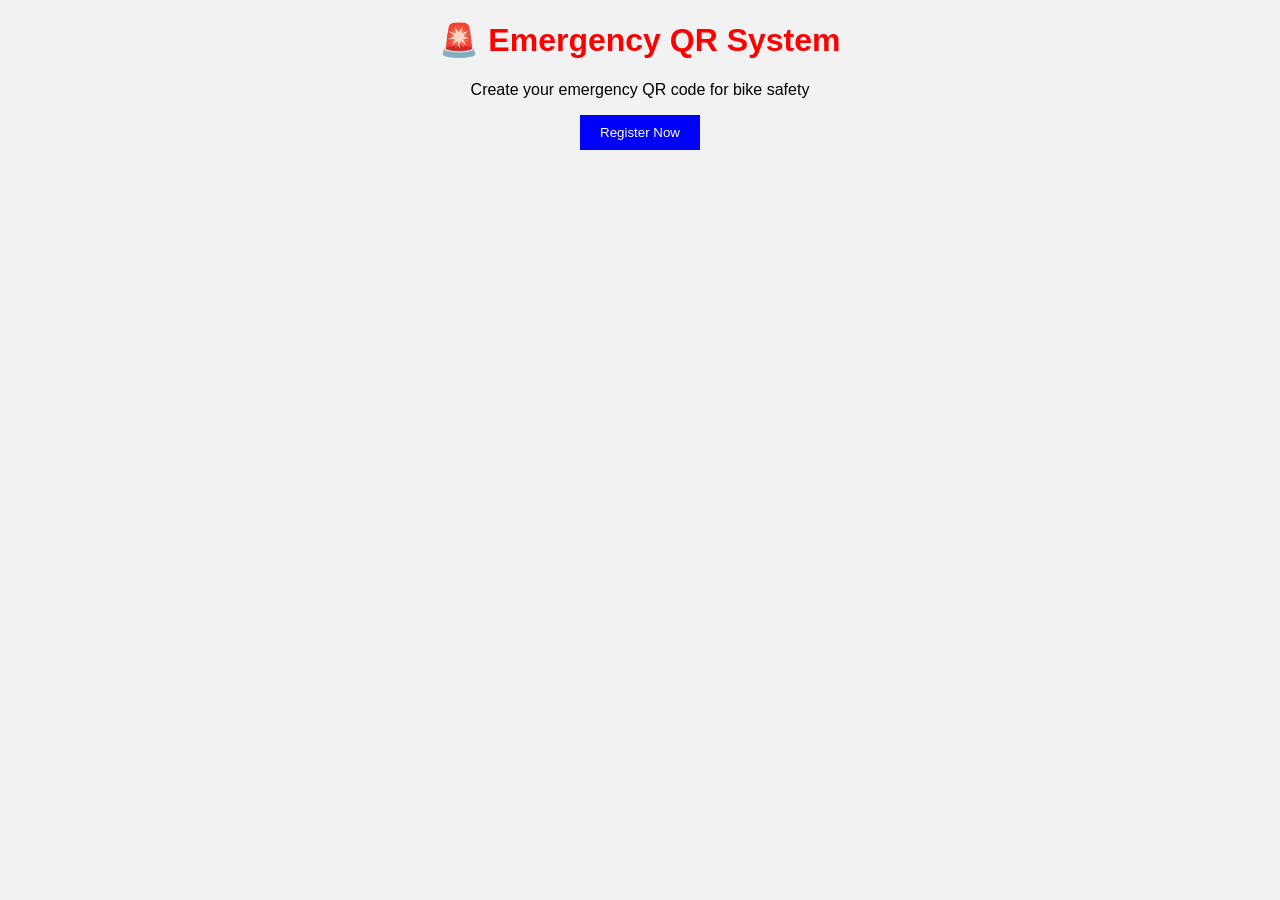
==== index.html @ 0506a6a8 "first commit" ====
<!DOCTYPE html>
<html>
<head>
  <title>Emergency QR System</title>
  <link rel="stylesheet" href="style.css">
</head>
<body>

  <h1>🚨 Emergency QR System</h1>

  <p>Create your emergency QR code for bike safety</p>

  <a href="register.html">
    <button>Register Now</button>
  </a>

</body>
</html>
---- style.css ----
body{
  text-align:center;
  font-family:Arial;
  background:#f2f2f2;
}

h1{
  color:red;
}

button{
  padding:10px 20px;
  background:blue;
  color:white;
  border:none;
  cursor:pointer;
}
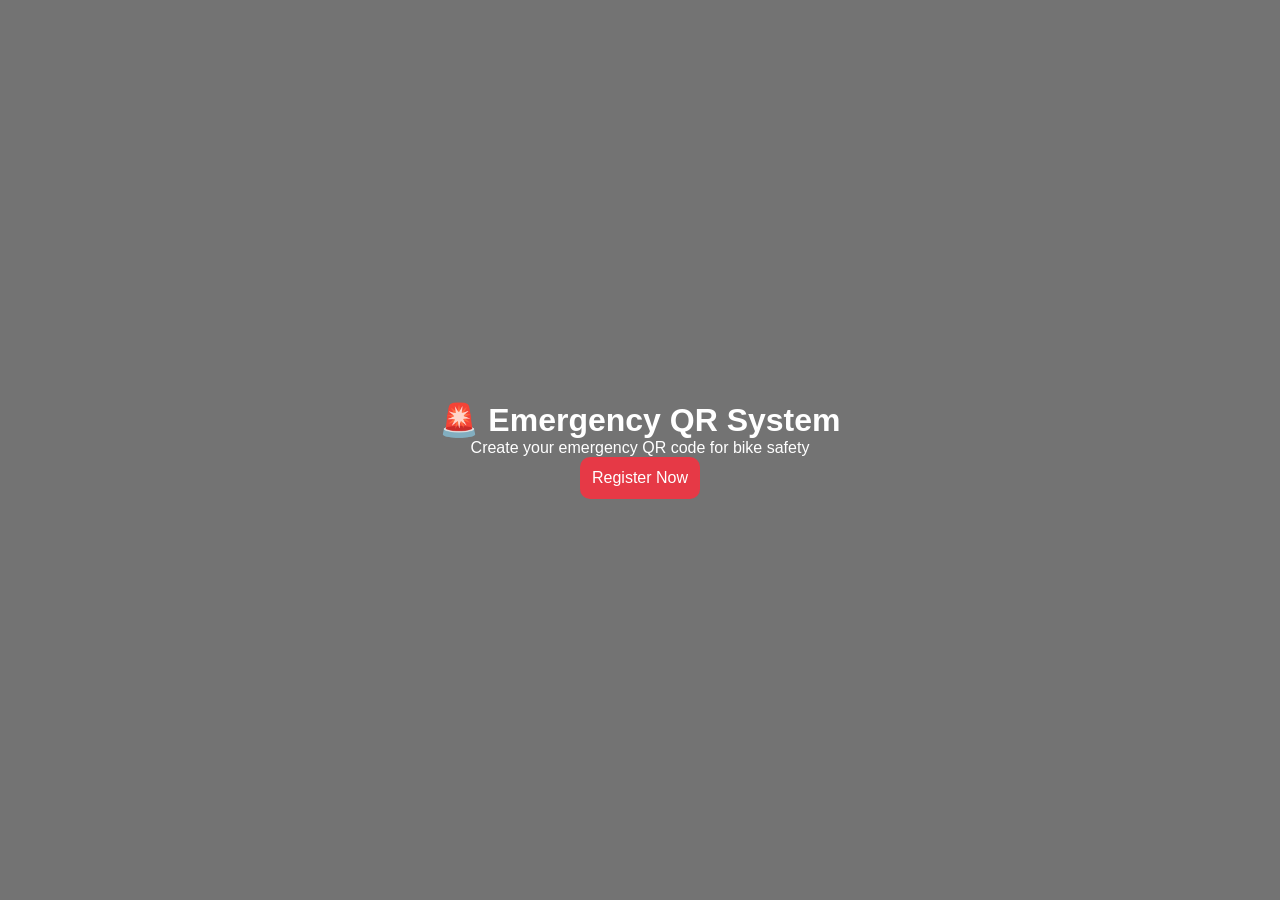
==== commit d27533e2: "upadate QR link" ====
--- a/index.html
+++ b/index.html
@@ -11,8 +11,8 @@
   <p>Create your emergency QR code for bike safety</p>
 
   <a href="register.html">
-    <button>Register Now</button>
-  </a>
+  <button type="button">Register Now</button>
+</a>
 
 </body>
 </html>
--- a/style.css
+++ b/style.css
@@ -1,17 +1,108 @@
-body{
-  text-align:center;
-  font-family:Arial;
-  background:#f2f2f2;
+*{
+  margin:0;
+  padding:0;
+  box-sizing:border-box;
+  font-family: Arial, sans-serif;
 }
 
-h1{
-  color:red;
+body{
+  min-height:100vh;
+  display:flex;
+  justify-content:center;
+  align-items:center;
+  flex-direction:column;
+
+  background:
+  linear-gradient(rgba(0,0,0,0.55),
+  rgba(0,0,0,0.55)),
+  url("https://images.unsplash.com/photo-1584515933487-779824d29309?w=1200");
+
+  background-size:cover;
+  background-position:center;
+  color:white;
+}
+
+.container{
+  width:90%;
+  max-width:450px;
+
+  background:rgba(255,255,255,0.15);
+  backdrop-filter:blur(12px);
+
+  border-radius:20px;
+  padding:30px;
+
+  box-shadow:0 8px 25px rgba(0,0,0,0.3);
+}
+
+h2{
+  text-align:center;
+  margin-bottom:20px;
+  color:#fff;
+}
+
+input{
+  width:100%;
+  padding:12px;
+  margin:10px 0;
+
+  border:none;
+  border-radius:10px;
+  outline:none;
 }
 
 button{
-  padding:10px 20px;
-  background:blue;
+  width:100%;
+  padding:12px;
+  border:none;
+  border-radius:10px;
+
+  background:#e63946;
   color:white;
-  border:none;
+  font-size:16px;
   cursor:pointer;
+  transition:0.3s;
+}
+
+button:hover{
+  background:#c1121f;
+}
+
+#qr{
+  margin-top:20px;
+  background:white;
+  padding:10px;
+  border-radius:10px;
+}
+
+#data{
+  width:90%;
+  max-width:500px;
+
+  background:rgba(255,255,255,0.15);
+  backdrop-filter:blur(12px);
+
+  padding:25px;
+  border-radius:20px;
+
+  font-size:18px;
+  line-height:35px;
+}
+
+.blood{
+  color:red;
+  font-weight:bold;
+  font-size:22px;
+}
+
+.call-btn{
+  display:inline-block;
+  margin-top:20px;
+  padding:12px 20px;
+
+  background:#28a745;
+  color:white;
+
+  text-decoration:none;
+  border-radius:10px;
 }
